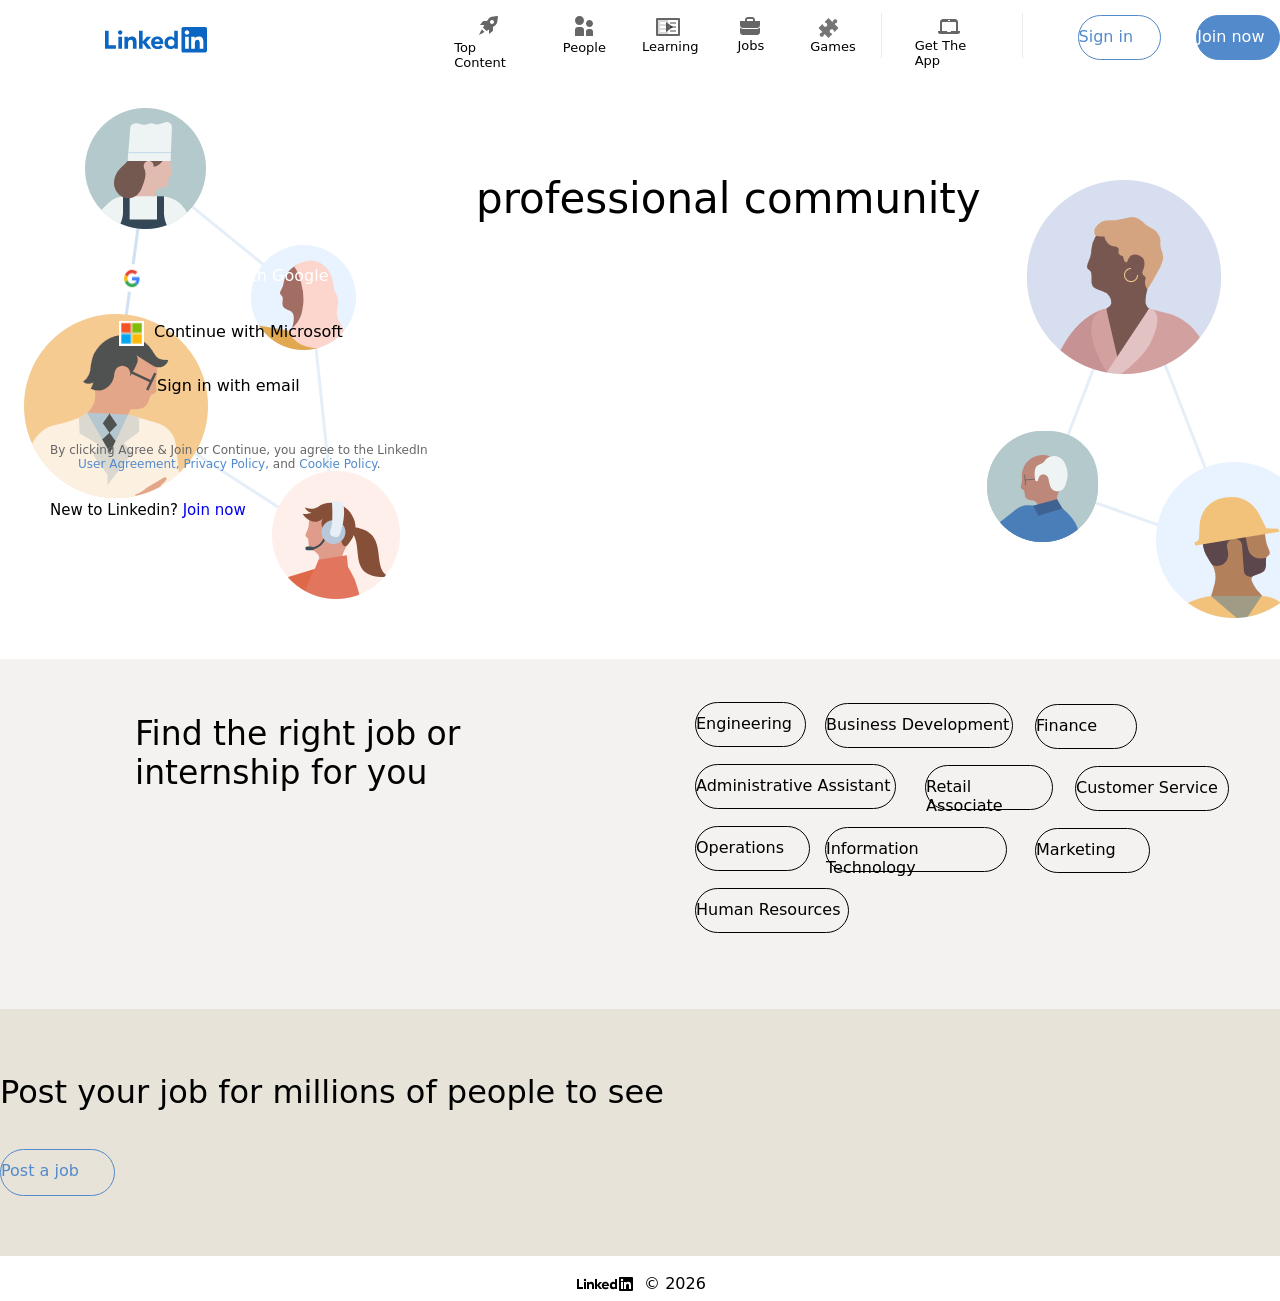
==== Linkedin/login.html @ edc657f0 "linkedin web" ====
<!DOCTYPE html>
<html lang="en">

<head>
    <meta charset="UTF-8">
    <meta name="viewport" content="width=device-width, initial-scale=1.0">
    <title>Linkedin login or sign up</title>
    <link rel="stylesheet" href="login.css">
    <link rel="shortcut icon" href="fevicon1.png" type="image/x-icon">
</head>

<body>
    <header>
        <div class="nav">
            <div class="logo">
                <img class="logo1" src="logo1.png" alt="">
            </div>
            <div class="icon1">
                <img style="padding-left: 23px;" src="icon1.png" alt="">
                <p style="font-size: 13px;">Top Content</p>
            </div>
            <div class="icon2">
                <img style="padding-left: 23px;" src="icon 2.png" alt="">
                <p style="font-size: 13px; margin-left: 16px; margin-top: -3px;">People</p>
            </div>
            <div class="icon3">
                <img style="padding-left: 27px;" src="icon 3.png" alt="">
                <p style="font-size: 13px; margin-left: 16px; margin-top: -3px;">Learning </p>
            </div>
            <div class="icon4">
                <img style="padding-left: 25px;" src="icon 4.png" alt="">
                <p style="font-size: 13px; margin-left: 24px; margin-top: -3px;">Jobs</p>
            </div>
            <div class="icon5">
                <img style="padding-left: 30px;" src="icon 5.png" alt="">
                <p style="font-size: 13px; margin-left: 24px; margin-top: -3px;">Games</p>
            </div>
            <div class="Line" style="border-left:1px solid #ebebeb; height:45px; margin-top: 13px; margin-left: 25px;"></div>
            <div class="icon6">
                <img style="padding-left: 32px;" src="icon 6.png" alt="">
                <p style="font-size: 13px; margin-left: 11px; margin-top: -3px;">Get The App</p>
            </div>
            <div  class="Line"  style="border-left:1px solid #ebebeb; height:45px; margin-top: 13px; margin-left: 32px;"></div>
            <div class="btn1">
                <p style="justify-self: center; margin-top: 11px;">Sign in</p>
            </div>
            <div class="btn2">
                <p style="justify-self: center; margin-top: 11px;">Join now</p>
            </div>
        </div>
    </header>
    <p class="text1">Welcome to your <br /></p> <span class="text01"> professional community</span>
    <div class="bg-1">
        <img class="bg1" src="bg-1.png" alt="">
    </div>
    <div class="bg-2">
        <img class="bg2" src="bg-2.png" alt="">
    </div>
    <div style="border-color: 3px solid #000;" class="google">
        <img style="width: 28px; height: 28px; margin-left:  68px; border-radius: 100px; margin-top: 6px;"
            src="google-2.png" alt="">
        <p style="margin-top: 8px; margin-left: 10px;">Continue with Google</p>
    </div>
    <div style="border-color: 3px solid #000;" class="micro">
        <img class="img1" style="width: 25px; height: 25px; margin-left: 68px; margin-top: 8px;" src="microsoft.png" alt="">
        <p class="img-t" style="margin-top: 9px; margin-left: 10px;">Continue with Microsoft</p>
    </div>
    <div style="border-color: 3px solid #000;" class="sign">
        <p style="margin-top: 9px; margin-left: 106px;">Sign in with email</p>
    </div>
    <div class="text2">
        <p style="color: #666666;">By clicking Agree & Join or Continue, you agree to the LinkedIn <br /> <span
                style="margin-left: 28px; margin-top: 3px; color: #528acb;">User Agreement, Privacy Policy,</span>
            and <span style="color: #528acb; margin-top: 3px;">Cookie Policy</span>.</p>
    </div>
    <div class="text3">
        <p>New to Linkedin?<span style="color: #528acb; cursor: pointer;"> <a style="text-decoration: none;"
                    href="join.html">Join now</a> </span> </p>
    </div>
    <div class="bg3">
        <img class="bg3" src="bg-3.png" alt="">
    </div>
    <div class="footer1">
        <div class="text4">
            Find the right job or<br /> internship for you
        </div>
        <div class="ints">
            <div class="int-1">
                <p style="justify-self: center; margin-top: 11px;">Engineering</p>
            </div>
            <div class="int-2">
                <p style="justify-self: center; margin-top: 11px;">Business Development</p>
            </div>
            <div class="int-3">
                <p style="justify-self: center; margin-top: 11px;">Finance</p>
            </div>
            <div class="int-4">
                <p style="justify-self: center; margin-top: 11px;">Administrative Assistant</p>
            </div>
            <div class="int-5">
                <p style="justify-self: center; margin-top: 11px;">Retail Associate</p>
            </div>
            <div class="int-6">
                <p style="justify-self: center; margin-top: 11px;">Customer Service</p>
            </div>
            <div class="int-7">
                <p style="justify-self: center; margin-top: 11px;">Operations</p>
            </div>
            <div class="int-8">
                <p style="justify-self: center; margin-top: 11px;">Information Technology</p>
            </div>
            <div class="int-9">
                <p style="justify-self: center; margin-top: 11px;">Marketing</p>
            </div>
            <div class="int-10">
                <p style="justify-self: center; margin-top: 11px;">Human Resources</p>
            </div>
        </div>
    </div>
    <div class="footer2">
        <div class="text7">
            <p> Post your job for millions of people to see</p>
        </div>
    </div>
    <div class="btn3">
        <p style="justify-self: center; margin-top: 11px;">Post a job</p>
    </div>
    <div class="main-footer">
        <div class="logo2">
            <img style="margin-top: 18px;" class="logo2" src="logo2.png" alt="">
        </div>
        <div class="texts">
            <p style="margin-top: 18px; margin-left: 10px;">© 2026 </p>

        </div>
    </div>


</body>

</html>
---- Linkedin/login.css ----
* {
    padding: 0%;
    margin: 0%;
    box-sizing: border-box;
    font-family: -apple-system, system-ui, BlinkMacSystemFont,
        "Segoe UI", Roboto, "Helvetica Neue", Arial, sans-serif;
}

.nav {
    width: 100%;
    height: 75px;
    background-color: white;
    position: fixed;
    display: flex;
}

.logo1 {
    margin-left: 100px;
    margin-top: 23px;
}

.icon1 {
    margin-left: 19%;
    margin-top: 14px;
}

.icon2 {
    margin-left: 20px;
    margin-top: 11px;
}

.icon3 {
    margin-left: 20px;
    margin-top: 15px;
}

.icon4 {
    margin-left: 15px;
    margin-top: 15px;
}

.icon5 {
    margin-left: 22px;
    margin-top: 15px;
}

.icon6 {
    margin-left: 22px;
    margin-top: 15px;
}

.btn1 {
    width: 7%;
    height: 45px;
    color: #528acb;
    border: 1px solid #528acb;
    background-color: white;
    border-radius: 24px;
    margin-left: 55px;
    margin-top: 15px;
    cursor: pointer;
}

.btn2 {
    width: 7%;
    height: 45px;
    color: white;
    border: 1px solid #528acb;
    background-color: #528acb;
    border-radius: 24px;
    margin-left: 35px;
    margin-top: 15px;
    cursor: pointer;
}

.text1 {
    justify-self: center;
    font-size: 42px;
    padding-top: 125px;
    margin-left: 50px;
}

.text01 {
    justify-self: center;
    font-size: 42px;
    padding-top: 125px;
    margin-left: 476px;
}

.bg1 {
    margin-top: -130px;
    margin-left: 20px;
}

.bg2 {
    margin-top: -820px;
    margin-left: 980px;
    margin-right: -20px;
}

.google {
    width: 25%;
    height: 40px;
    /* border:1px solid  black; */
    justify-self: center;
    margin-top: -372px;
    border-radius: 25px;
    margin-left: 50px;
    color: white;
    background-color: #528acb;
    cursor: pointer;
    display: flex;
}

.micro {
    width: 25%;
    height: 40px;
    border: 1px solid black;
    justify-self: center;
    margin-top: 14px;
    /* margin-top: -322px; */
    border-radius: 25px;
    margin-left: 50px;
    color: black;
    cursor: pointer;
    display: flex;
}

.sign {
    width: 25%;
    height: 40px;
    border: 1px solid black;
    justify-self: center;
    margin-top: 14px;
    /* margin-top: -322px; */
    border-radius: 25px;
    margin-left: 50px;
    color: black;
    cursor: pointer;
    display: flex;
}

.text2 {
    font-size: 12px;
    justify-self: center;
    margin-top: 37px;
    margin-left: 50px;
}

.text3 {
    font-size: 15px;
    justify-self: center;
    margin-top: 30px;
    margin-left: 50px;
}

.footer1 {
    width: 100%;
    height: 350px;
    background-color: #f3f2f0;
    margin-top: 140px;
}

.text4 {

    font-size: 33px;
    padding-top: 55px;
    margin-left: 135px;
}

.int-1 {
    width: 8.7%;
    height: 45px;
    color: black;
    border: 1px solid black;
    background-color: #f3f2f0;
    border-radius: 24px;
    margin-left: 695px;
    margin-top: -90px;
    cursor: pointer;
}

.int-2 {
    width: 14.7%;
    height: 45px;
    color: black;
    border: 1px solid black;
    background-color: #f3f2f0;
    border-radius: 24px;
    margin-left: 825px;
    margin-top: -44px;
    cursor: pointer;
}

.int-3 {
    width: 8%;
    height: 45px;
    color: black;
    border: 1px solid black;
    background-color: #f3f2f0;
    border-radius: 24px;
    margin-left: 1035px;
    margin-top: -44px;
    cursor: pointer;
}

.int-4 {
    width: 15.7%;
    height: 45px;
    color: black;
    border: 1px solid black;
    background-color: #f3f2f0;
    border-radius: 24px;
    margin-left: 695px;
    margin-top: 15px;
    cursor: pointer;
}

.int-5 {
    width: 10%;
    height: 45px;
    color: black;
    border: 1px solid black;
    background-color: #f3f2f0;
    border-radius: 24px;
    margin-left: 925px;
    margin-top: -44px;
    cursor: pointer;
}

.ints :hover {
    background-color: #f1ece5;
}

.int-6 {
    width: 12%;
    height: 45px;
    color: black;
    border: 1px solid black;
    background-color: #f3f2f0;
    border-radius: 24px;
    margin-left: 1075px;
    margin-top: -44px;
    cursor: pointer;
}

.int-7 {
    width: 9%;
    height: 45px;
    color: black;
    border: 1px solid black;
    background-color: #f3f2f0;
    border-radius: 24px;
    margin-left: 695px;
    margin-top: 15px;
    cursor: pointer;
}

.int-8 {
    width: 14.2%;
    height: 45px;
    color: black;
    border: 1px solid black;
    background-color: #f3f2f0;
    border-radius: 24px;
    margin-left: 825px;
    margin-top: -44px;
    cursor: pointer;
}

.int-9 {
    width: 9%;
    height: 45px;
    color: black;
    border: 1px solid black;
    background-color: #f3f2f0;
    border-radius: 24px;
    margin-left: 1035px;
    margin-top: -44px;
    cursor: pointer;
}

.int-10 {
    width: 12%;
    height: 45px;
    color: black;
    border: 1px solid black;
    background-color: #f3f2f0;
    border-radius: 24px;
    margin-left: 695px;
    margin-top: 15px;
    cursor: pointer;
}

.footer2 {
    width: 100%;
    height: 250px;
    background-color: #e7e3d8;
    margin-top: 0px;
}

.text7 {
    justify-self: center;
    font-size: 32px;
    padding-top: 5%;
}

.btn3 {
    width: 9%;
    height: 47px;
    color: #528acb;
    border: 1px solid #528acb;
    background-color: #e7e3d8;
    border-radius: 24px;
    cursor: pointer;
    justify-self: center;
    margin-top: -110px;
}

.main-footer {
    width: 100%;
    height: 45px;
    background-color: white;
    display: flex;
    margin-top: 60px;
    justify-content: center;
}

.bg3 {
    display: none;
}

@media screen and (max-width: 980px) {
    .nav {
        width: 100%;
    }
    .logo1{
        margin-left: 10px;
    }

    .icon1 {
        display: none;
    }

    .icon2 {
        display: none;
    }

    .icon3 {
        display: none;
    }

    .icon4 {
        display: none;
    }

    .icon5 {
        display: none;
    }

    .icon6 {
        display: none;
    }

    .line {
        display: hidden;
    }
    .btn1{
        margin-left: -16px;
        width: 20%;
    }
     .btn2{
        width: 20%;
    }
    .bg1{
        display: none;
    }
      .bg2{
        display: none;
    }
    .google{
        margin-top: 50px;
        width: 355px;
        margin-left: 25px;
        justify-self: center;
    }
    .text1{
        font-size: 25px;

    }
       .text01{
        font-size: 25px;
       padding-left: 60px;
        margin-left: -1px;
        margin-right: -80px;
        justify-self: center;
    }
      .micro{
        width: 95%;
        width: 355px;
        margin-left: 25px;
    }
    .img1{
        margin-left: -20px;
    }
    .sign{
        width: 95%;
        width: 355px;
        margin-left: 25px;
    }
    .text2{
        font-size: 9.9px;
    }
    .bg3{
        display: inline;
        width: 100%;
        height: 60%;
        margin-left: 20px;
        margin-top: 40px;
    }
    .footer1{
        display: none;
    }
    .footer2{
        display: none;
    }
    .text7{
        display: none;
        margin-top: 300px;
    }
    .logo2{
        margin-left: 20px;
    }
    .btn3{
        display: none;
    }
}
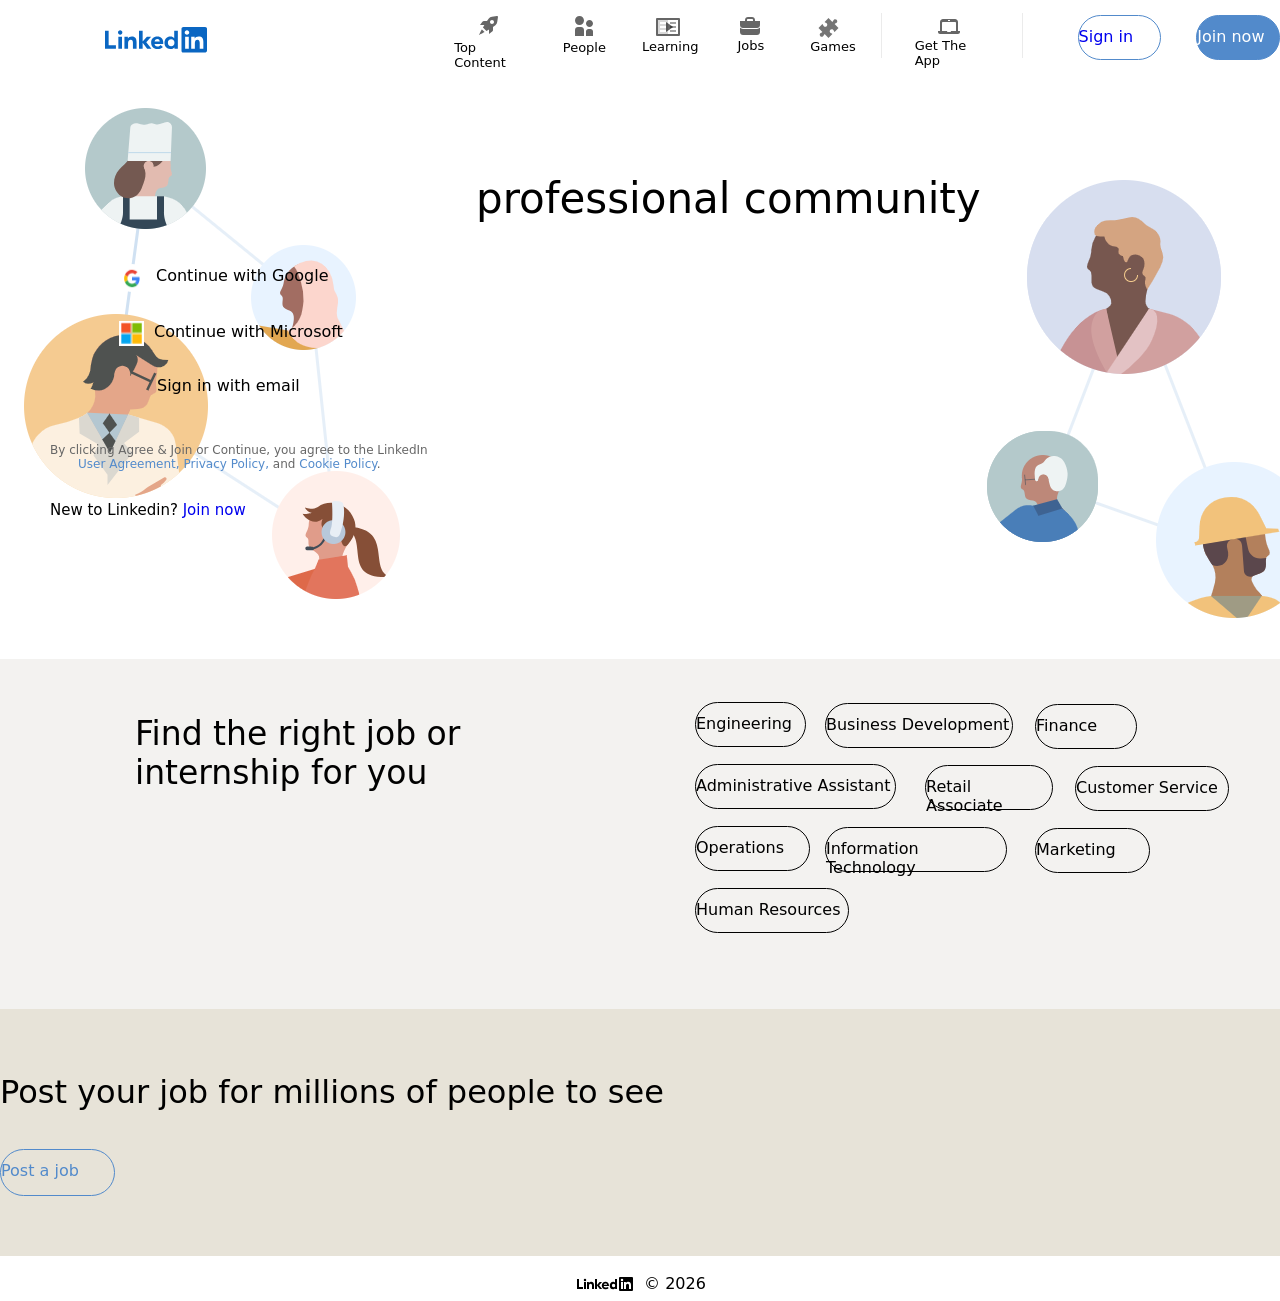
==== commit 2fea60e5: "Linkeedin web" ====
--- a/Linkedin/login.html
+++ b/Linkedin/login.html
@@ -42,7 +42,7 @@
             </div>
             <div  class="Line"  style="border-left:1px solid #ebebeb; height:45px; margin-top: 13px; margin-left: 32px;"></div>
             <div class="btn1">
-                <p style="justify-self: center; margin-top: 11px;">Sign in</p>
+                <p style="justify-self: center; margin-top: 11px;"> <a style="text-decoration: none;" href="login.html">Sign in</a> </p>
             </div>
             <div class="btn2">
                 <p style="justify-self: center; margin-top: 11px;">Join now</p>
@@ -59,14 +59,14 @@
     <div style="border-color: 3px solid #000;" class="google">
         <img style="width: 28px; height: 28px; margin-left:  68px; border-radius: 100px; margin-top: 6px;"
             src="google-2.png" alt="">
-        <p style="margin-top: 8px; margin-left: 10px;">Continue with Google</p>
+        <p style="margin-top: 8px; margin-left: 10px;"> <a style="text-decoration: none; color: black; " href="dashboard.html">Continue with Google</a> </p>
     </div>
     <div style="border-color: 3px solid #000;" class="micro">
         <img class="img1" style="width: 25px; height: 25px; margin-left: 68px; margin-top: 8px;" src="microsoft.png" alt="">
-        <p class="img-t" style="margin-top: 9px; margin-left: 10px;">Continue with Microsoft</p>
+        <p class="img-t" style="margin-top: 9px; margin-left: 10px;"> <a style="text-decoration: none; color: black; " href="dashboard.html">Continue with Microsoft</a> </p>
     </div>
     <div style="border-color: 3px solid #000;" class="sign">
-        <p style="margin-top: 9px; margin-left: 106px;">Sign in with email</p>
+        <p style="margin-top: 9px; margin-left: 106px;"> <a style="text-decoration: none; color: black;" href="dashboard.html">Sign in with email</a> </p>
     </div>
     <div class="text2">
         <p style="color: #666666;">By clicking Agree & Join or Continue, you agree to the LinkedIn <br /> <span
@@ -75,7 +75,7 @@
     </div>
     <div class="text3">
         <p>New to Linkedin?<span style="color: #528acb; cursor: pointer;"> <a style="text-decoration: none;"
-                    href="join.html">Join now</a> </span> </p>
+                    href="index.html">Join now</a> </span> </p>
     </div>
     <div class="bg3">
         <img class="bg3" src="bg-3.png" alt="">
